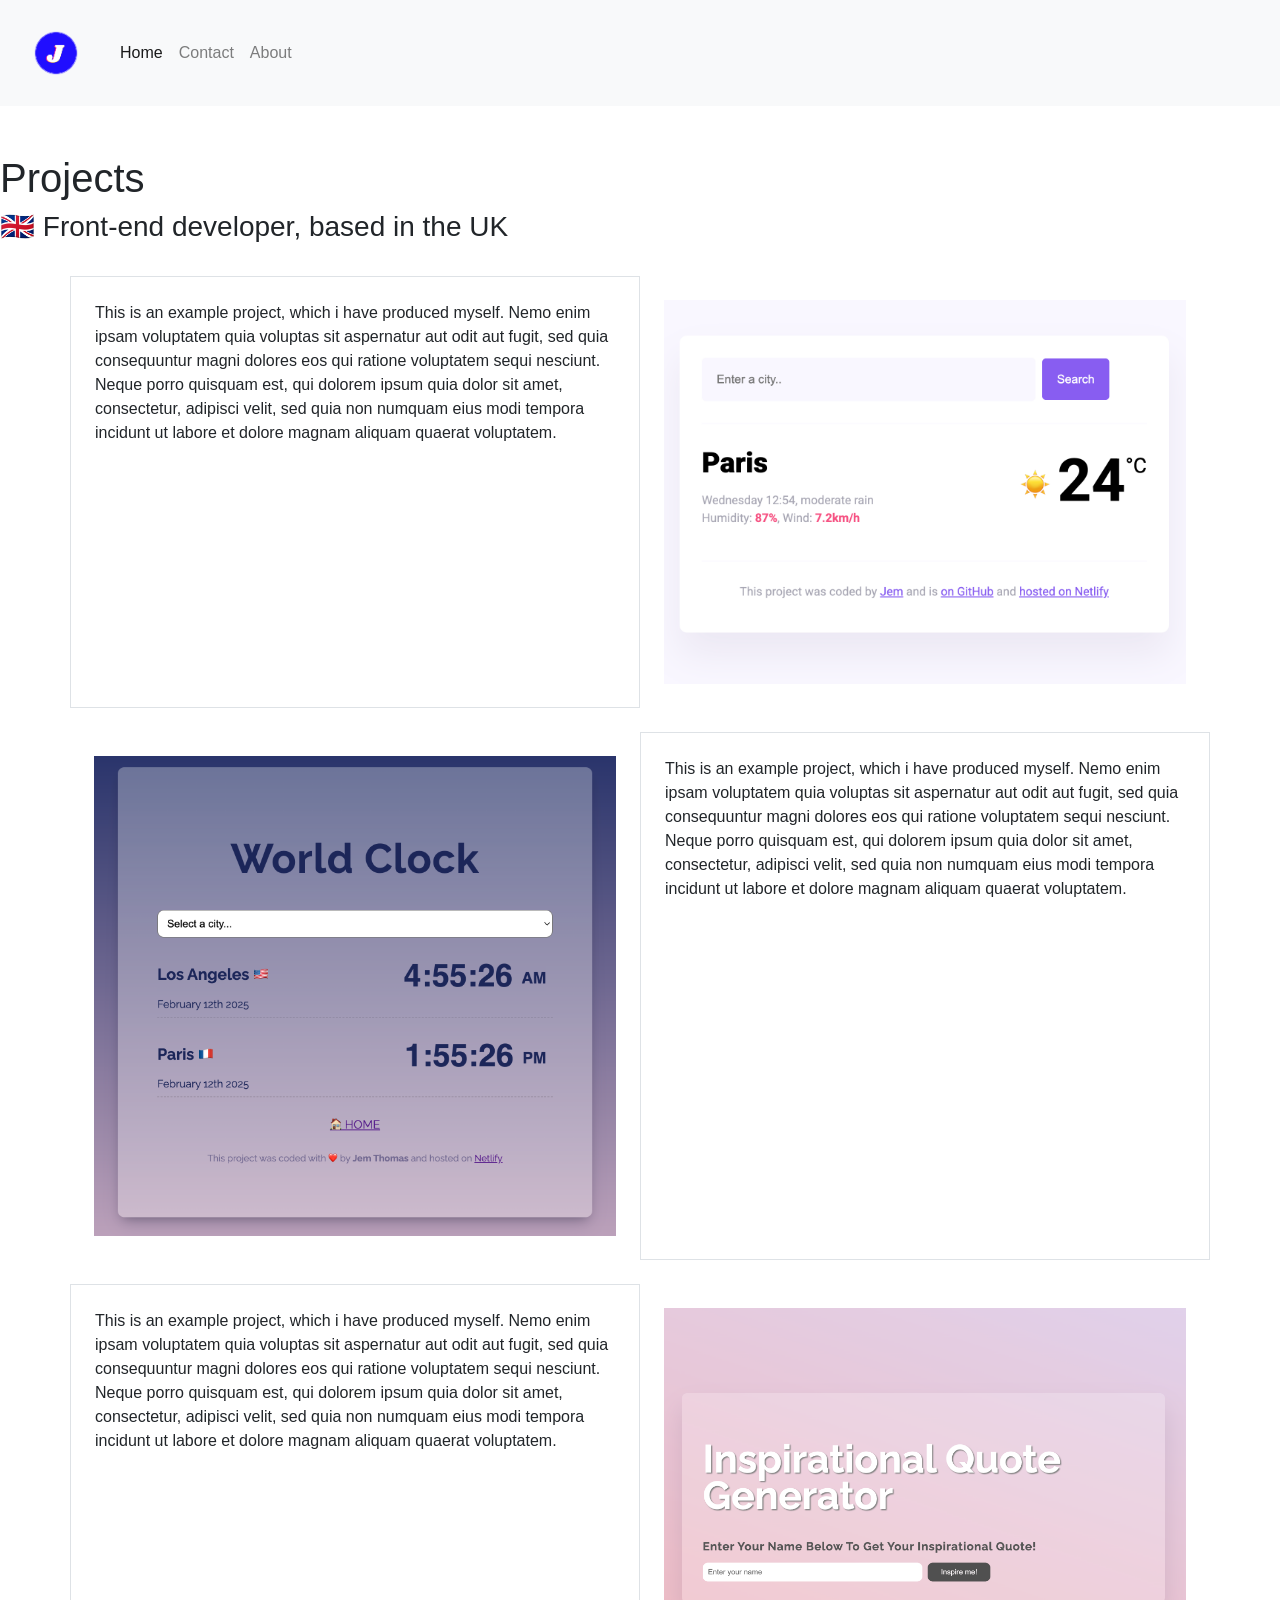
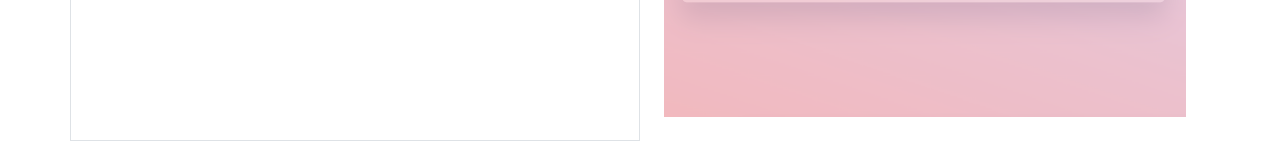
==== about.html @ cadb41f2 "added all pages from sandbox to code , including my own images" ====
<!DOCTYPE html>
<html lang="en">
  <head>
    <link
      rel="stylesheet"
      href="https://cdn.jsdelivr.net/npm/bootstrap@4.6.2/dist/css/bootstrap.min.css"
      integrity="sha384-xOolHFLEh07PJGoPkLv1IbcEPTNtaed2xpHsD9ESMhqIYd0nLMwNLD69Npy4HI+N"
      crossorigin="anonymous"
    />
    <meta charset="UTF-8" />
    <meta http-equiv="X-UA-Compatible" content="IE=edge" />
    <meta name="viewport" content="width=device-width, initial-scale=1.0" />
    <title>About</title>
    <link rel="stylesheet" href="style.css" />
  </head>
  <body>
    <nav class="navbar navbar-expand-lg navbar-light bg-light">
      <a class="navbar-brand" href="#">
        <img
          src="images/jemlogo.png"
          alt="a letter j inside a blue circle"
          width="80px"
        />
      </a>
      <button
        class="navbar-toggler"
        type="button"
        data-toggle="collapse"
        data-target="#navbarNavAltMarkup"
        aria-controls="navbarNavAltMarkup"
        aria-expanded="false"
        aria-label="Toggle navigation"
      >
        <span class="navbar-toggler-icon"></span>
      </button>
      <div class="collapse navbar-collapse" id="navbarNavAltMarkup">
        <div class="navbar-nav">
          <a class="nav-link active" href="#"
            >Home <span class="sr-only">(current)</span></a
          >
          <a class="nav-link" href="contact.html">Contact</a>
          <a class="nav-link" href="about.html">About</a>
        </div>
      </div>
    </nav>
    <br />
    <br />
    <h1>Projects</h1>
    <h3>🇬🇧 Front-end developer, based in the UK</h3>
    <br />

    <div class="container">
      <div class="row">
        <div class="col-sm-6 text-left border p-4">
          This is an example project, which i have produced myself. Nemo enim
          ipsam voluptatem quia voluptas sit aspernatur aut odit aut fugit, sed
          quia consequuntur magni dolores eos qui ratione voluptatem sequi
          nesciunt. Neque porro quisquam est, qui dolorem ipsum quia dolor sit
          amet, consectetur, adipisci velit, sed quia non numquam eius modi
          tempora incidunt ut labore et dolore magnam aliquam quaerat
          voluptatem.
        </div>
        <div class="col-sm-6 text-left p-4">
          <img src="images/weather.png" class="img-fluid" />
        </div>
      </div>
    </div>

    <br />

    <div class="container">
      <div class="row">
        <div class="col-sm-6 text-left p-4">
          <img src="images/worldclock.png" class="img-fluid" />
        </div>
        <div class="col-sm-6 text-left border p-4">
          This is an example project, which i have produced myself. Nemo enim
          ipsam voluptatem quia voluptas sit aspernatur aut odit aut fugit, sed
          quia consequuntur magni dolores eos qui ratione voluptatem sequi
          nesciunt. Neque porro quisquam est, qui dolorem ipsum quia dolor sit
          amet, consectetur, adipisci velit, sed quia non numquam eius modi
          tempora incidunt ut labore et dolore magnam aliquam quaerat
          voluptatem.
        </div>
      </div>
    </div>
    <br />
    <div class="container">
      <div class="row">
        <div class="col-sm-6 text-left border p-4">
          This is an example project, which i have produced myself. Nemo enim
          ipsam voluptatem quia voluptas sit aspernatur aut odit aut fugit, sed
          quia consequuntur magni dolores eos qui ratione voluptatem sequi
          nesciunt. Neque porro quisquam est, qui dolorem ipsum quia dolor sit
          amet, consectetur, adipisci velit, sed quia non numquam eius modi
          tempora incidunt ut labore et dolore magnam aliquam quaerat
          voluptatem.
        </div>
        <div class="col-sm-6 text-left p-4">
          <img src="images/inspirationalquote.png" class="img-fluid" />
        </div>
      </div>
    </div>
    <script
      src="https://cdn.jsdelivr.net/npm/jquery@3.5.1/dist/jquery.slim.min.js"
      integrity="sha384-DfXdz2htPH0lsSSs5nCTpuj/zy4C+OGpamoFVy38MVBnE+IbbVYUew+OrCXaRkfj"
      crossorigin="anonymous"
    ></script>
    <script
      src="https://cdn.jsdelivr.net/npm/bootstrap@4.6.2/dist/js/bootstrap.bundle.min.js"
      integrity="sha384-Fy6S3B9q64WdZWQUiU+q4/2Lc9npb8tCaSX9FK7E8HnRr0Jz8D6OP9dO5Vg3Q9ct"
      crossorigin="anonymous"
    ></script>
  </body>
</html>
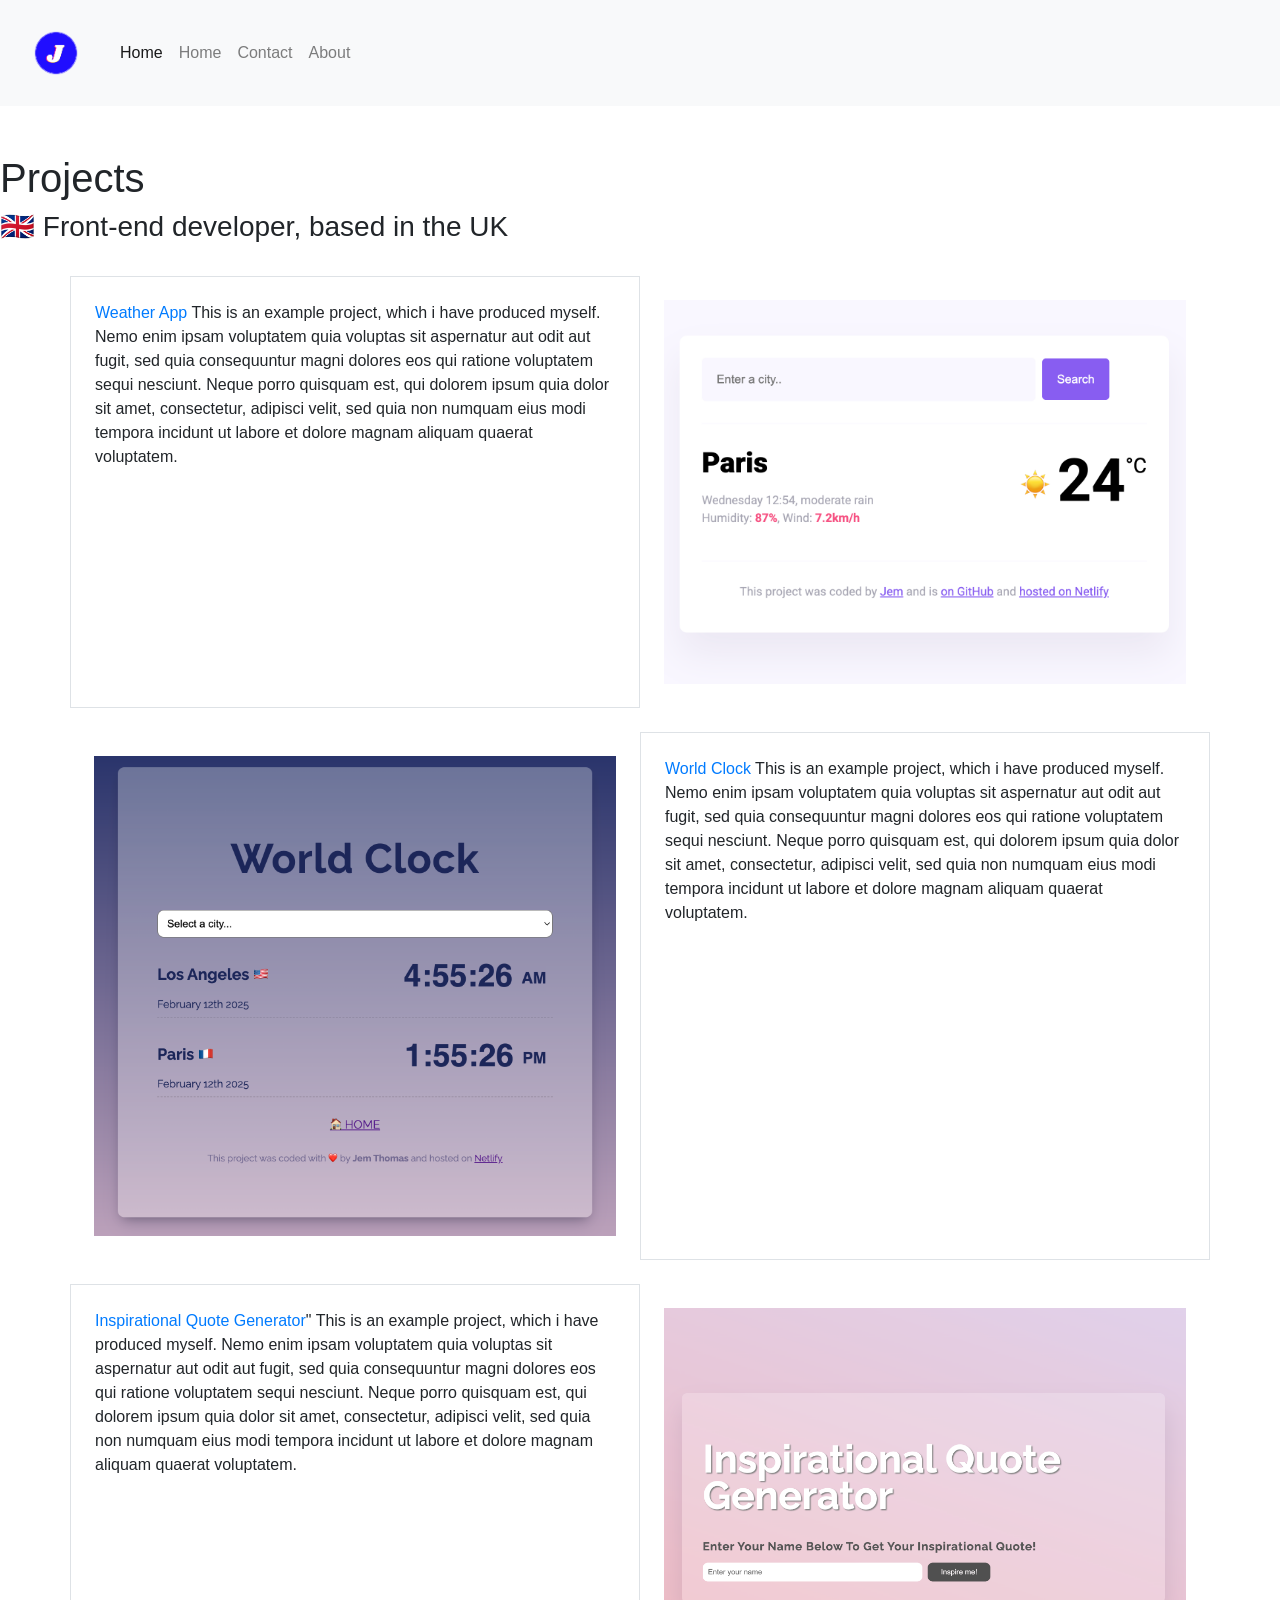
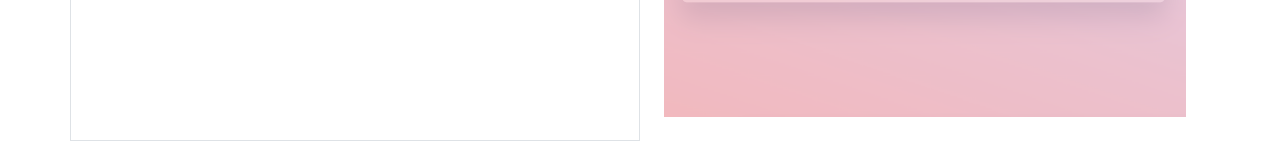
==== commit 5229f09f: "added links to my live websites" ====
--- a/about.html
+++ b/about.html
@@ -10,6 +10,11 @@
     <meta charset="UTF-8" />
     <meta http-equiv="X-UA-Compatible" content="IE=edge" />
     <meta name="viewport" content="width=device-width, initial-scale=1.0" />
+    <meta
+      name="description"
+      content="Website Designer and Developer, from the UK 🇬🇧"
+    />
+
     <title>About</title>
     <link rel="stylesheet" href="style.css" />
   </head>
@@ -38,6 +43,13 @@
           <a class="nav-link active" href="#"
             >Home <span class="sr-only">(current)</span></a
           >
+          <a
+            class="nav-link"
+            href="index.html"
+            title="home of uk based website developer and designer"
+            >Home</a
+          >
+
           <a class="nav-link" href="contact.html">Contact</a>
           <a class="nav-link" href="about.html">About</a>
         </div>
@@ -52,6 +64,9 @@
     <div class="container">
       <div class="row">
         <div class="col-sm-6 text-left border p-4">
+          <a href="https://jemweather.netlify.app/" target="_blank"
+            >Weather App</a
+          >
           This is an example project, which i have produced myself. Nemo enim
           ipsam voluptatem quia voluptas sit aspernatur aut odit aut fugit, sed
           quia consequuntur magni dolores eos qui ratione voluptatem sequi
@@ -74,6 +89,11 @@
           <img src="images/worldclock.png" class="img-fluid" />
         </div>
         <div class="col-sm-6 text-left border p-4">
+          <a
+            href="https://adorable-vacherin-85ae36.netlify.app/"
+            target="_blank"
+            >World Clock</a
+          >
           This is an example project, which i have produced myself. Nemo enim
           ipsam voluptatem quia voluptas sit aspernatur aut odit aut fugit, sed
           quia consequuntur magni dolores eos qui ratione voluptatem sequi
@@ -88,7 +108,9 @@
     <div class="container">
       <div class="row">
         <div class="col-sm-6 text-left border p-4">
-          This is an example project, which i have produced myself. Nemo enim
+          <a href="https://bespoke-raindrop-998144.netlify.app/" target="_blank"
+            >Inspirational Quote Generator</a
+          >" This is an example project, which i have produced myself. Nemo enim
           ipsam voluptatem quia voluptas sit aspernatur aut odit aut fugit, sed
           quia consequuntur magni dolores eos qui ratione voluptatem sequi
           nesciunt. Neque porro quisquam est, qui dolorem ipsum quia dolor sit
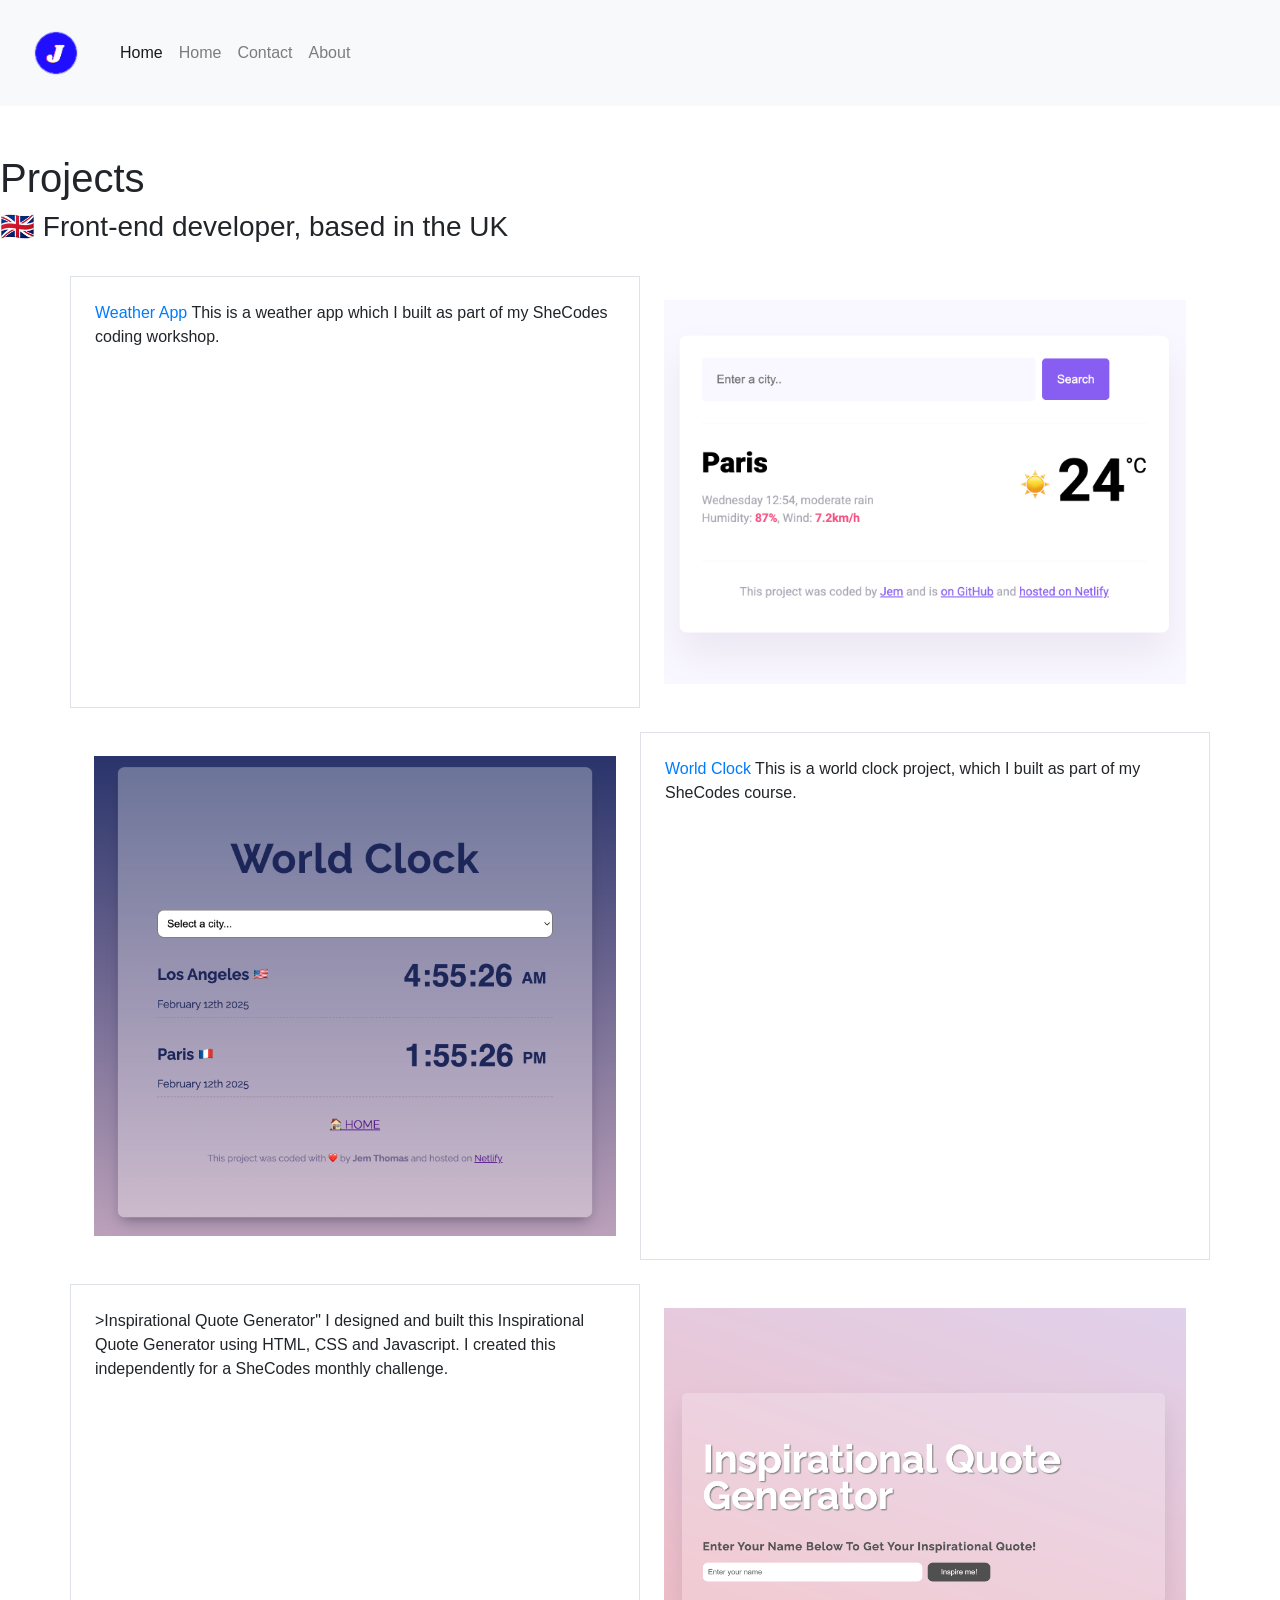
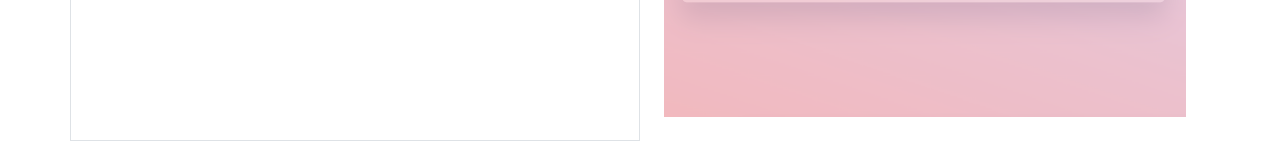
==== commit f9ff48a4: "seo changed" ====
--- a/about.html
+++ b/about.html
@@ -67,16 +67,15 @@
           <a href="https://jemweather.netlify.app/" target="_blank"
             >Weather App</a
           >
-          This is an example project, which i have produced myself. Nemo enim
-          ipsam voluptatem quia voluptas sit aspernatur aut odit aut fugit, sed
-          quia consequuntur magni dolores eos qui ratione voluptatem sequi
-          nesciunt. Neque porro quisquam est, qui dolorem ipsum quia dolor sit
-          amet, consectetur, adipisci velit, sed quia non numquam eius modi
-          tempora incidunt ut labore et dolore magnam aliquam quaerat
-          voluptatem.
+          This is a weather app which I built as part of my SheCodes coding
+          workshop.
         </div>
         <div class="col-sm-6 text-left p-4">
-          <img src="images/weather.png" class="img-fluid" />
+          <img
+            src="images/weather.png"
+            class="img-fluid"
+            title="weather app I built"
+          />
         </div>
       </div>
     </div>
@@ -92,15 +91,11 @@
           <a
             href="https://adorable-vacherin-85ae36.netlify.app/"
             target="_blank"
+            title="World Clock Website I built"
             >World Clock</a
           >
-          This is an example project, which i have produced myself. Nemo enim
-          ipsam voluptatem quia voluptas sit aspernatur aut odit aut fugit, sed
-          quia consequuntur magni dolores eos qui ratione voluptatem sequi
-          nesciunt. Neque porro quisquam est, qui dolorem ipsum quia dolor sit
-          amet, consectetur, adipisci velit, sed quia non numquam eius modi
-          tempora incidunt ut labore et dolore magnam aliquam quaerat
-          voluptatem.
+          This is a world clock project, which I built as part of my SheCodes
+          course.
         </div>
       </div>
     </div>
@@ -108,18 +103,18 @@
     <div class="container">
       <div class="row">
         <div class="col-sm-6 text-left border p-4">
-          <a href="https://bespoke-raindrop-998144.netlify.app/" target="_blank"
+          <a href="https://bespoke-raindrop-998144.netlify.app/" target="_blank title="inspirational quote generator i designed and built"></a>
             >Inspirational Quote Generator</a
-          >" This is an example project, which i have produced myself. Nemo enim
-          ipsam voluptatem quia voluptas sit aspernatur aut odit aut fugit, sed
-          quia consequuntur magni dolores eos qui ratione voluptatem sequi
-          nesciunt. Neque porro quisquam est, qui dolorem ipsum quia dolor sit
-          amet, consectetur, adipisci velit, sed quia non numquam eius modi
-          tempora incidunt ut labore et dolore magnam aliquam quaerat
-          voluptatem.
+          >" I designed and built this Inspirational Quote Generator using HTML,
+          CSS and Javascript. I created this independently for a SheCodes
+          monthly challenge.
         </div>
         <div class="col-sm-6 text-left p-4">
-          <img src="images/inspirationalquote.png" class="img-fluid" />
+          <img
+            src="images/inspirationalquote.png"
+            class="img-fluid"
+            title="inspirational quote generator i built myself"
+          />
         </div>
       </div>
     </div>
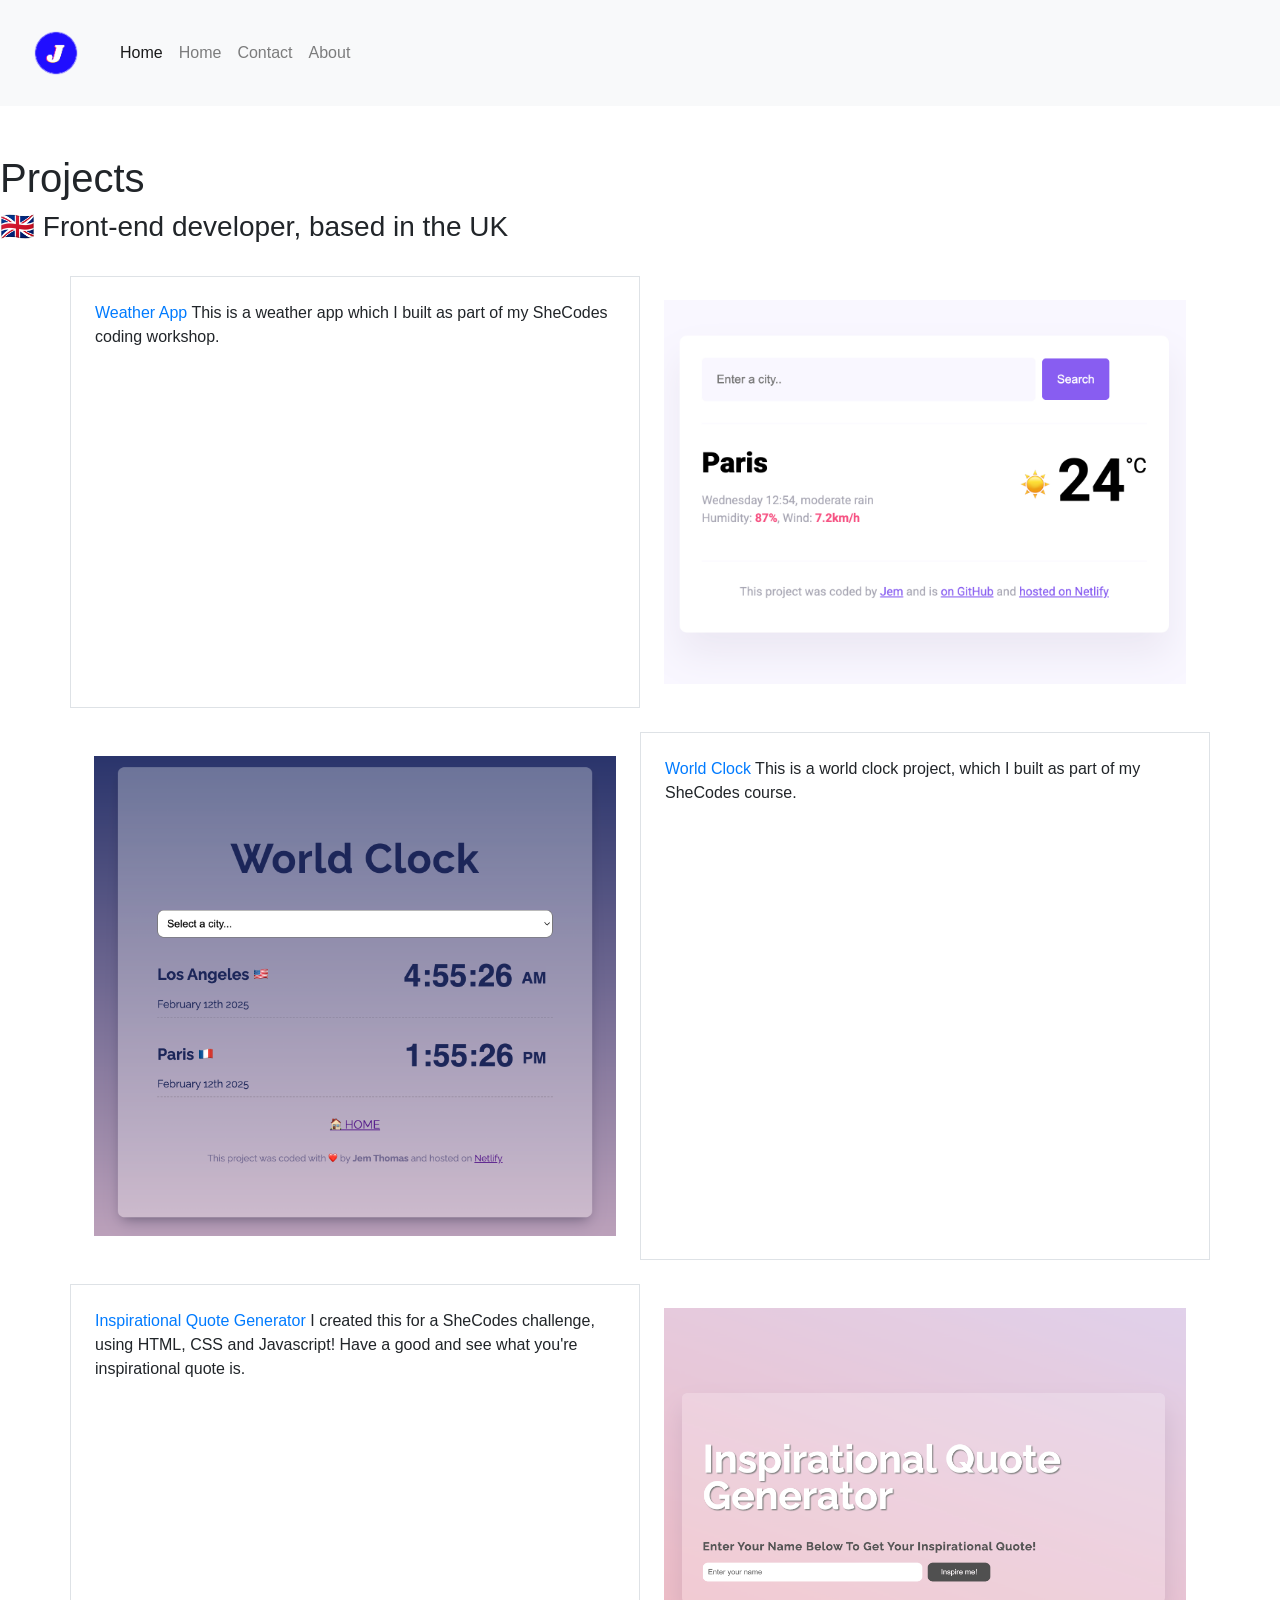
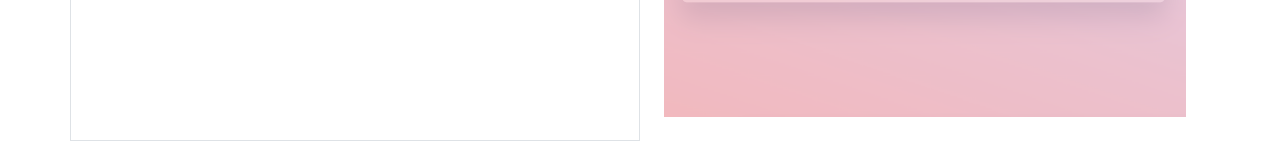
==== commit a228916b: "updated links" ====
--- a/about.html
+++ b/about.html
@@ -103,11 +103,14 @@
     <div class="container">
       <div class="row">
         <div class="col-sm-6 text-left border p-4">
-          <a href="https://bespoke-raindrop-998144.netlify.app/" target="_blank title="inspirational quote generator i designed and built"></a>
+          <a
+            href="https://bespoke-raindrop-998144.netlify.app/"
+            target="_blank"
+            title="Inspirational Quote Generator I designed and Built"
             >Inspirational Quote Generator</a
-          >" I designed and built this Inspirational Quote Generator using HTML,
-          CSS and Javascript. I created this independently for a SheCodes
-          monthly challenge.
+          >
+          I created this for a SheCodes challenge, using HTML, CSS and
+          Javascript! Have a good and see what you're inspirational quote is.
         </div>
         <div class="col-sm-6 text-left p-4">
           <img
